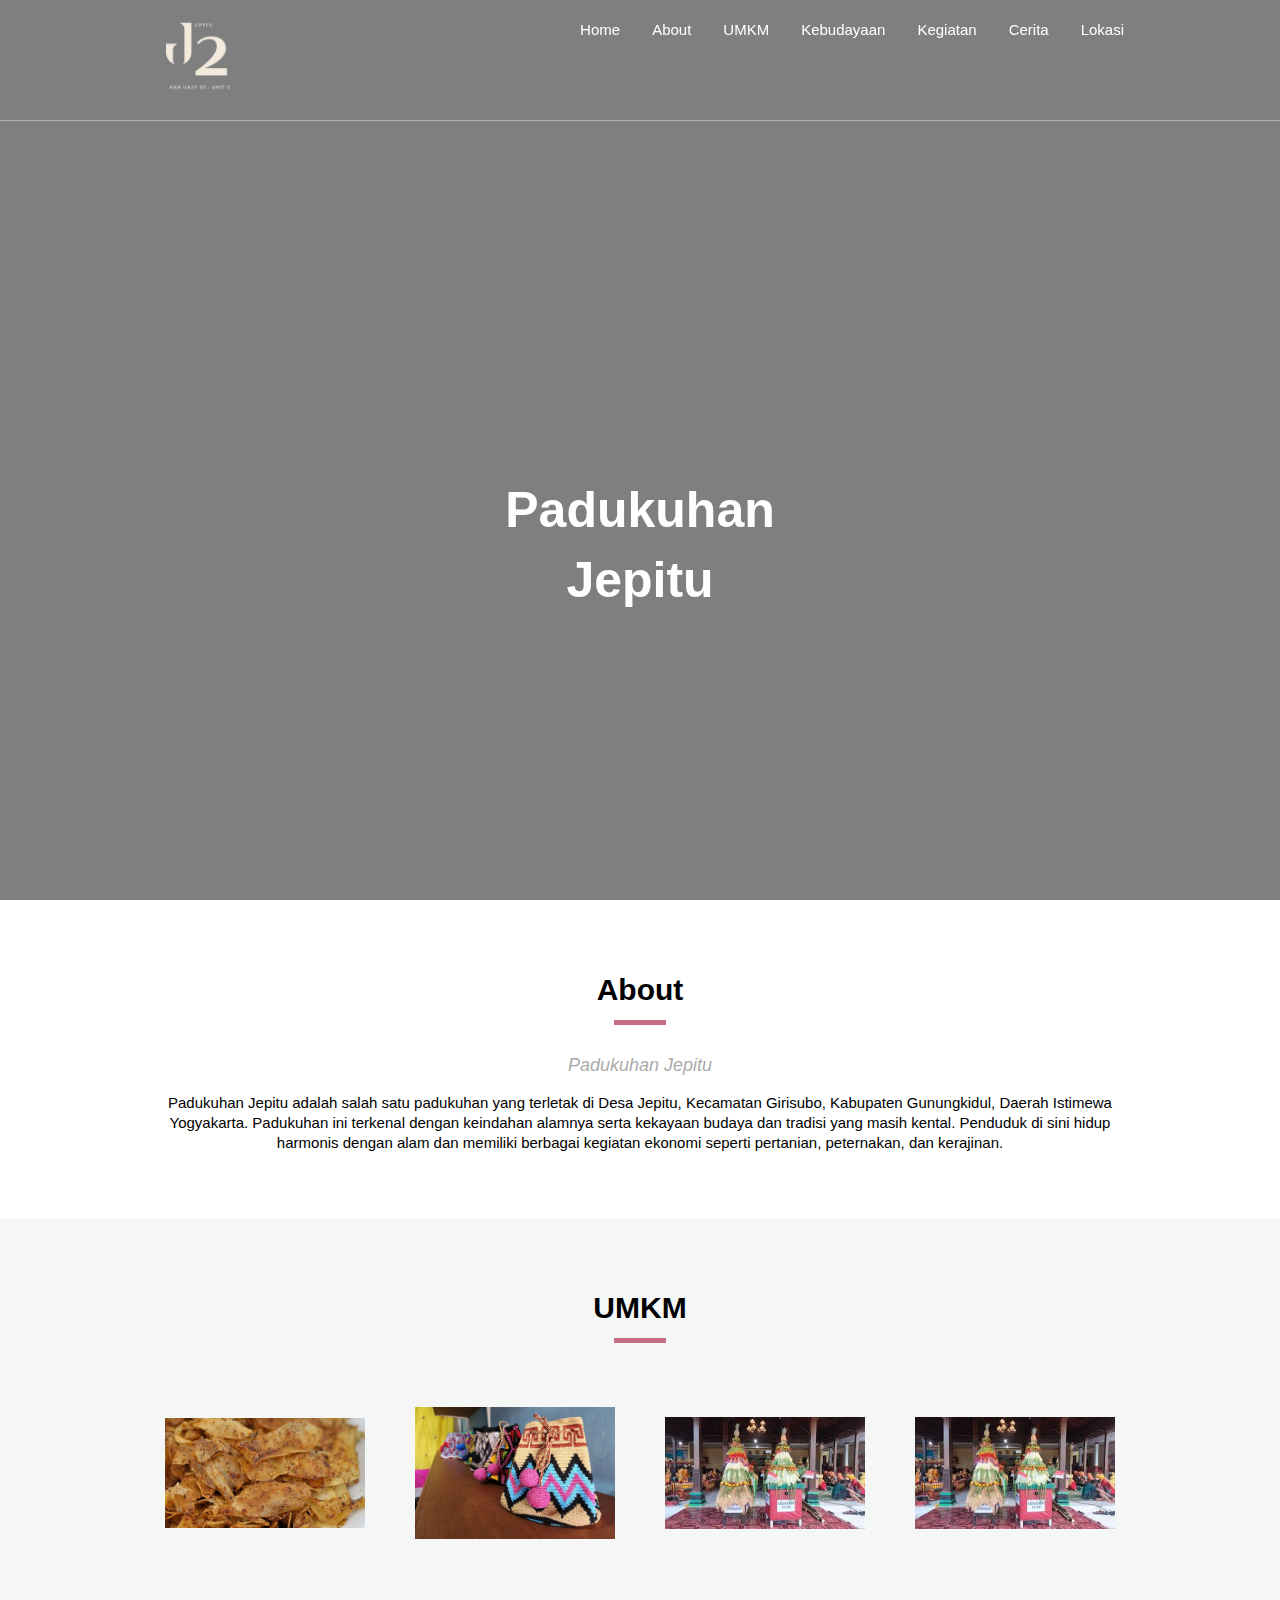
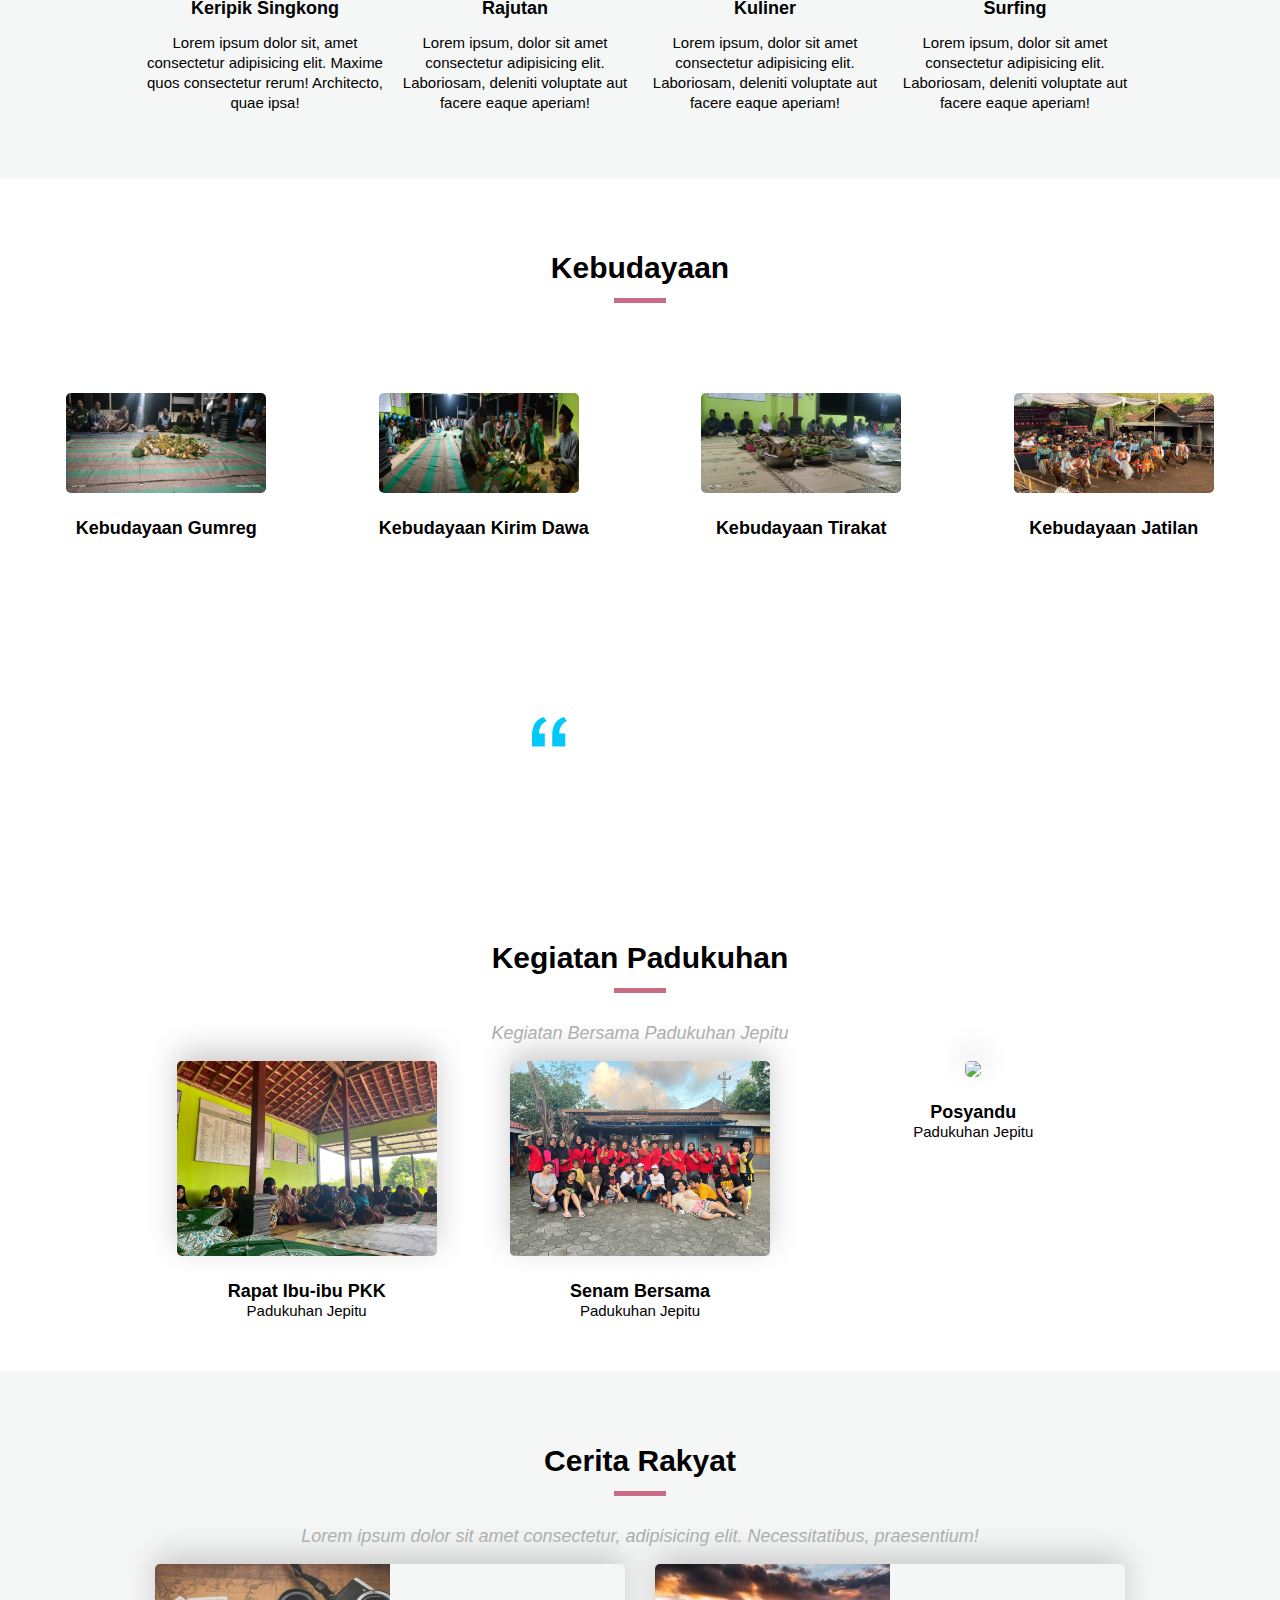
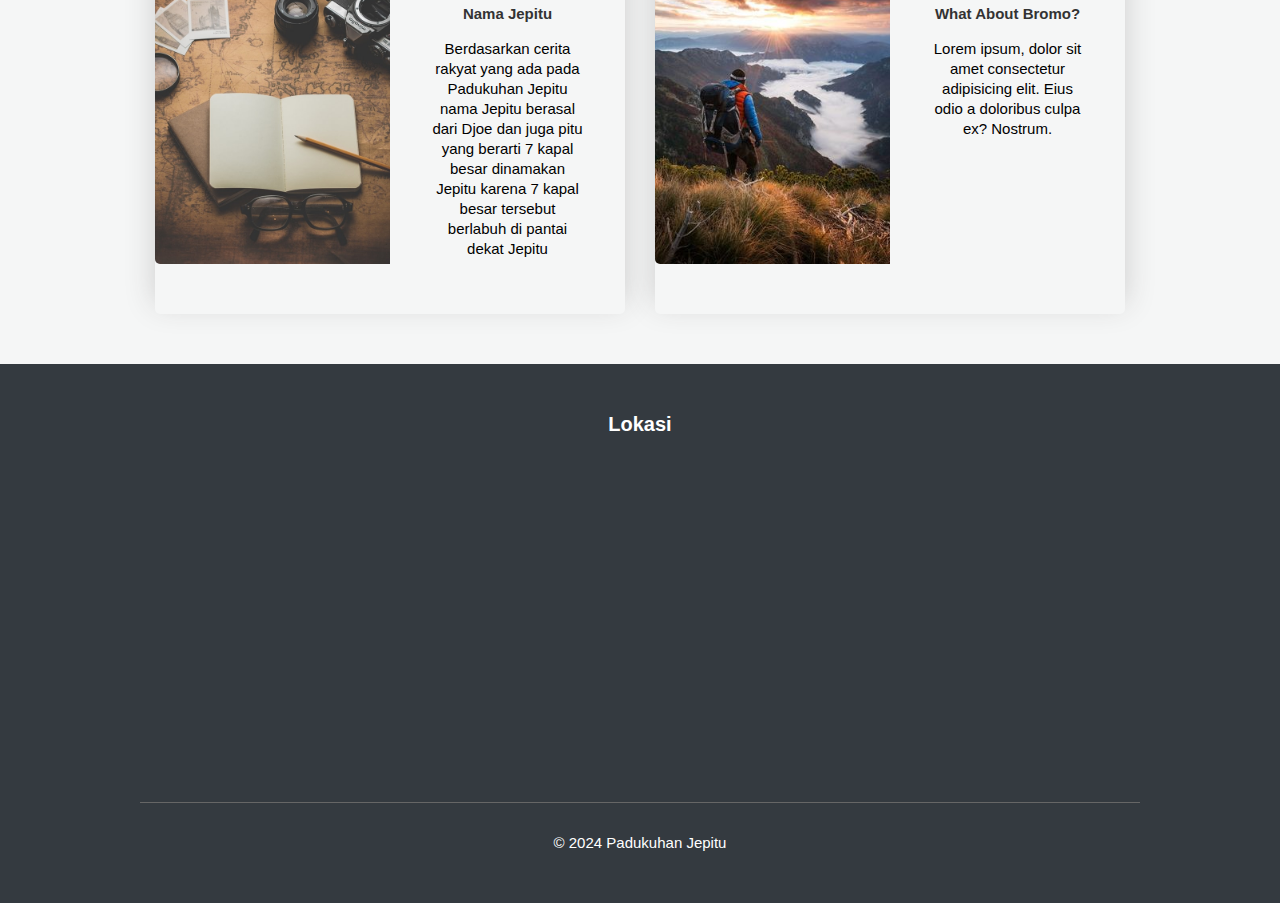
==== index.html @ baedbb22 "update commit" ====
<!DOCTYPE html>
<html lang="en">
    <head>
        <meta charset="UTF-8">
        <meta name="viewport" content="width=device-width, initial-scale=1.0">
        <title>Padukuhan Jepitu</title>
        <link rel="stylesheet" href="style.css">
    </head>
    <body>
        <nav>
            <div class="layar-dalam">
                <div class="logo">
                    <a href=""><img src="asset/Logo_Jepitu_white.png" class="putih"></a>
                    <a href=""><img src="asset/Logo_Jepitu-black.png" class="hitam"></a>
                </div>
                <div class="menu">
                    <a href="#" class="tombol-menu">
                        <span class="garis"></span>
                        <span class="garis"></span>
                        <span class="garis"></span>
                    </a>
                    <ul>
                        <li><a href="#home">Home</a></li>
                        <li><a href="#about">About</a></li>
                        <li><a href="#umkm">UMKM</a></li>
                        <li><a href="#gallery">Kebudayaan</a></li>
                        <li><a href="#team">Kegiatan</a></li>
                        <li><a href="#blog">Cerita</a></li>
                        <li><a href="#contact">Lokasi</a></li>
                    </ul>
                </div>
            </div>
        </nav>
        <div class="layar-penuh">
            <header id="home">
                <div class="overlay"></div>
                <video autoplay muted loop>
                    <source src="/asset/video-indonesia.mp4" type="video/mp4">
                </video>
                <div class="intro">
                    <h3>Padukuhan</h3>
                    <h3>Jepitu</h3>
                </div>
            </header>
            <main>
                <section id="about">
                    <div class="layar-dalam">
                        <h3>About</h3>
                        <p class="ringkasan">Padukuhan Jepitu
                        </p>
                        <div class="konten-isi">
                            <p>
                                Padukuhan Jepitu adalah salah satu padukuhan yang terletak di Desa Jepitu, Kecamatan Girisubo, Kabupaten Gunungkidul,
                                Daerah Istimewa Yogyakarta. Padukuhan ini terkenal dengan keindahan alamnya serta kekayaan budaya dan tradisi yang masih
                                kental. Penduduk di sini hidup harmonis dengan alam dan memiliki berbagai kegiatan ekonomi seperti pertanian,
                                peternakan, dan kerajinan.
                            </p>
                        </div>
                    </div>
                </section>
                <section class="abuabu" id="umkm">
                    <h3>UMKM</h3>
                    <div class="layar-dalam support">
                        <div>
                            <img src="asset/keripik.jpg" width="200px" height="200px">
                            <h6>Keripik Singkong</h6>
                            <p>Lorem ipsum dolor sit, amet consectetur adipisicing elit. Maxime quos consectetur rerum! Architecto, quae ipsa!</p>
                        </div>
                        <div>
                            <img src="asset/rajutan.jpg" width="200px" height="200px">
                            <h6>Rajutan</h6>
                            <p>Lorem ipsum, dolor sit amet consectetur adipisicing elit. Laboriosam, deleniti voluptate aut facere eaque aperiam!</p>
                        </div>
                        <div>
                            <img src="asset/images.jpeg" width="200px" height="200px">
                            <h6>Kuliner</h6>
                            <p>Lorem ipsum, dolor sit amet consectetur adipisicing elit. Laboriosam, deleniti voluptate aut facere eaque aperiam!
                            </p>
                        </div>
                        <div>
                            <img src="asset/images.jpeg" width="200px" height="200px">
                            <h6>Surfing</h6>
                            <p>Lorem ipsum, dolor sit amet consectetur adipisicing elit. Laboriosam, deleniti voluptate aut facere eaque aperiam!
                            </p>
                        </div>  
                    </div>
                </section>
                <section>
                    <h3>Kebudayaan</h3>
                    <div class="gallery" id="gallery">
                        <div><img src="asset/Gumreg.jpg" width="200" height="100">
                            <p>Kebudayaan Gumreg</p>
                        </div>
                        <div><img src="asset/Kirim Dawa.jpg" width="200" height="100">
                            <p>Kebudayaan Kirim Dawa</p>
                        </div>
                        <div><img src="asset/Tirakat.jpg" width="200" height="100">
                            <p>Kebudayaan Tirakat</p>
                        </div>
                        <div><img src="asset/Jatilan.jpg" width="200" height="100">
                            <p>Kebudayaan Jatilan</p>
                        </div>
                    </div>
                </section>
                <section class="quote">
                    <div class="layar-dalam">
                        <p>Asri, nyaman, tentram.</p>
                    </div>
                </section>
                <section id="team">
                    <div class="layar-dalam">   
                        <h3>Kegiatan Padukuhan</h3>
                        <p class="ringkasan">Kegiatan Bersama Padukuhan Jepitu</p>
                        <div class="tim">
                            <div>
                                <img src="asset/Rapat PKK.jpg">
                                <h6>Rapat Ibu-ibu PKK</h6>
                                <span>Padukuhan Jepitu</span>
                            </div>
                            <div>
                                <img src="asset/Senam.jpg">
                                <h6>Senam Bersama</h6>
                                <span>Padukuhan Jepitu</span>
                            </div>
                            <div>
                                <img src="asset/Posyandu.jpg">
                                <h6>Posyandu</h6>
                                <span>Padukuhan Jepitu</span>
                            </div>
                        </div>
                    </div>
                </section>
                <section class="abuabu" id="blog">
                    <div class="layar-dalam">
                        <h3>Cerita Rakyat</h3>
                        <p class="ringkasan">Lorem ipsum dolor sit amet consectetur, adipisicing elit. Necessitatibus, praesentium!</p>
                        <div class="blog">
                            <div class="area">
                                <div class="gambar" style="background-image: url('asset/blog1.jpg');">
                                </div>
                                <div class="text">
                                    <article>
                                        <h4><a href="#">Nama Jepitu</a></h4>
                                        <p>Berdasarkan cerita rakyat yang ada pada Padukuhan Jepitu nama Jepitu berasal dari Djoe dan juga pitu yang berarti 7 kapal besar dinamakan Jepitu karena 7 kapal besar tersebut berlabuh di pantai dekat Jepitu</p>
                                    </article>
                                </div>
                            </div>
                            <div class="area">
                                <div class="gambar" style="background-image: url('asset/blog2.jpg');">
                                </div>
                                <div class="text">
                                    <article>
                                        <h4><a href="#">What About Bromo?</a></h4>
                                        <p>Lorem ipsum, dolor sit amet consectetur adipisicing elit. Eius odio a doloribus culpa ex? Nostrum.</p>
                                    </article>
                                </div>
                            </div>
                        </div>
                    </div>
                </section>
            </main>
            <footer id="contact">
                <div class="layar-dalam">
                    <div>
                        <h5>Lokasi</h5>
                        <iframe
                            src="https://www.google.com/maps/embed?pb=!1m17!1m12!1m3!1d3949.5266423824023!2d110.70731517500874!3d-8.149573991880711!2m3!1f0!2f0!3f0!3m2!1i1024!2i768!4f13.1!3m2!1m1!2zOMKwMDgnNTguNSJTIDExMMKwNDInMzUuNiJF!5e0!3m2!1sen!2sid!4v1719784130476!5m2!1sen!2sid"
                            width="" height="" style="border:0;" allowfullscreen="" loading="lazy"
                            referrerpolicy="no-referrer-when-downgrade"></iframe>
                    </div>
                </div>
                <div class="layar-dalam">
                    <div class="copyright">
                        &copy; 2024 Padukuhan Jepitu
                    </div>
                </div>
            </footer>
        </div>
        <script src="https://code.jquery.com/jquery-3.7.1.min.js"
            integrity="sha256-/JqT3SQfawRcv/BIHPThkBvs0OEvtFFmqPF/lYI/Cxo=" crossorigin="anonymous">
        </script>
        <script src="javascript.js"></script>
    </body>
</html>
---- style.css ----
* {
    font-family: Arial, Helvetica, sans-serif;
    line-height: 20px;
    font-size: 15px;
}

html {
    margin: 0;
    padding: 0;
    scroll-behavior: smooth;
}

body {
    margin: 0px;
    padding: 0px;
}

.layar-dalam {
    width: 1000px;
    margin: auto;
    text-align: center;
}

.layar-penuh {
    width: 100%;
}

nav {
    z-index: 100;
    color: #fff;
    text-align: center;
    position: fixed;
    border-bottom: 1px solid #b1b1b1;
    line-height: 60px;
    width: 100%;
    transition: background-color 0.5s ease;
}

nav.putih {
    background-color: #fff;
}

nav .logo {
    float: left;
    position: relative;
    line-height: 50px;
    text-align: center;
}

nav .logo img {
    vertical-align: middle;
    width: 120px;
}

nav .menu {
    float: right;
    height: 60px;
    max-width: 600px;
}

nav .menu ul {
    list-style-type: none;
    margin: 0;
    padding: 0;
    display: flex;
}

nav .menu ul li {
    list-style-type: none;
    float: left;
    line-height: 60px;
}

nav ul li a {
    color: #fff;
    text-align: center;
    padding: 0px 16px 0px 16px;
    text-decoration: none;
}

nav ul li a:hover {
    text-decoration: underline;
}

/* Header */

header {
    position: relative;
    height: 100vh;
    width: 100%;
    overflow: hidden;
    z-index: 2;
}

header video {
    position: absolute;
    top: 0;
    left: 0;
    object-fit: cover;
    z-index: -2;
}

header .intro {
    z-index: 100;
    color: #fff;
    text-align: center;
    position: relative;
    top: 50%;
}

header .intro h3 {
    font-size: 50px;
    margin: 50;
    padding: 0;
}

.tombol {
    background-color: #c86b85;
    height: 40px;
    line-height: 42px;
    color: #fff;
    text-decoration: none;
    display: inline-block;
    padding: 0px 20px 0px 20px;
    font-size: 15px;
    border-radius: 4px;
}

header .overlay {
    position: absolute;
    top: 0;
    left: 0;
    height: 100%;
    width: 100%;
    background-color: #000;
    opacity: 50%;
    z-index: -1;
}

.tombol-menu {
    position: absolute;
    top: 1.7rem;
    right: 1.7rem;
    flex-direction: column;
    justify-content: space-between;
    width: 30px;
    height: 20px;
}

.tombol-menu .garis {
    height: 3px;
    background-color: #fff;
}

section {
    padding: 50px 0px 50px 0px;
}

section h3 {
    font-size: 30px;
    text-align: center;
}

section h3::after {
    content: "";
    border-bottom: 5px solid #c86b85;
    width: 52px;
    display: block;
    margin: 20px auto;
}

#aboutus, 
#umkm,
#team,
#blog {
    text-align: center; 
}

section p.ringkasan {
    font-style: italic;
    font-size: 18px;
    color: #ababab;
}

section .konten-isi p {
    font-style: normal;
}

nav.putih {
    background-color: #fff;
}

nav.putih .tombol-menu .garis {
    background-color: #333;
}

nav.putih ul li a {
    color: #333;
}

nav .logo img.hitam {
    display: none;
}

section.abuabu {
    background-color: #f5f6f6;
}

.support,
.tim,
.blog {
    display: flex;
    flex-direction: row;
    justify-content: space-around;
}

.support h6,
.tim h6 {
    margin: 0px;
    margin-top: 20px;
    padding: 0px;
    font-size: 18px;
    font-weight: bold;
}

.support img {
    object-fit: contain;
    width: 200px;
    
}   

.support div,
.tim div {
    text-align: center;
    width: 26%;
}

section div#gallery {
    display: flex;
    flex-wrap: wrap;
    justify-content: space-around;
    overflow: hidden;
    padding: 50px 10px 50px 10px;
}

section div#gallery div {
    padding: 10px;
}

section div#gallery div img {
    height: 100px;
    border-radius: 5px;
}

section div#gallery div img:hover {
    transition: all 0.2s ease-in-out;
    transform: scale(2.1);
}

section.quote {
    background: url('asset/background-bromo.jpg') no-repeat;
    background-attachment: fixed;
    background-position: center;
    background-size: cover;
    text-align: center;
    color: #fff;
    font-size: 20px;
    font-style: italic;
    padding: 100px;
}

section.quote .layar-dalam p {
    display: inline;
    background: url(asset/quote-icon.png) no-repeat;
    padding: 40px;
}

.tim img {
    width: 100%;
    box-shadow: 0px -10px 30px #ccc;
    border-radius: 5px;
}

.blog .area {
    width: 47%;
    box-shadow: 0px -10px 30px #ccc;
    border-radius: 5px;
    display: flex;
    flex-direction: row;
    justify-content: space-between;
}

.blog div.area div {
    width: 50%;
}

.blog .area .gambar {
    border-radius: 5px 0px 0px 5px;
    background-repeat: no-repeat;
    background-size: cover;
    background-position: center;
    height: 300px;
}

.blog .area .text article {
    padding: 40px;
}

.blog .area .text article h4 {
    margin: 0px;
}

.blog .area .text article a {
    color: #333;
    text-decoration: none;
    transition: color 0.5 ease;
}

.blog .area .text article a:hover {
    color: #ccc
}

.gallery p {
    margin: 0px;
    margin-top: 20px;
    padding: 0px;
    font-size: 18px;
    font-weight: bold;
    text-align: center;
}

footer {
    padding: 50px 0px 50px 0px;
    background-color: #343a40;
    color: #fff;
}

footer .layar-dalam {
    display: flex;
    flex-direction: row;
    justify-content: space-between;
}

footer .layar-dalam div {
    width: 100%;
}

footer .layar-dalam h5 {
    margin-top: 0px;
    font-size: 20px;
    font-weight: bold;
    text-align: center;
}

footer .layar-dalam .copyright {
    width: 100%;
    margin-top: 30px;
    padding-top: 30px;
    border-top: 1px solid #666;
    text-align: center;
}

footer iframe {
    width: 500px;
    height: 300px;
}

@media screen and (max-width: 991.98px) {
    .intro {
       margin: 50;
       padding: 0;
    }
    .layar-dalam {
        width: 90%;
    }
    nav .menu ul {
        display: none;
        margin-top: 121px;
        position: absolute;
        top: 0;
        left: 0;
        width: 100%;
    }
    nav .menu ul li {
        width: 100%;
        border-bottom: 1px solid #ccc;
        background-color: #fff;
        line-height: 40px;
    }
    nav .menu ul li a {
        color: #333;
    }
    .tombol-menu {
        display: flex;
    }
    .gallery {
        flex-direction: column; /* Stack images vertically */
        align-items: center;
    }

    .gallery img {
        max-width: 90%; /* Ensure images are not too wide on mobile */
    }
    .blog .area {
        display: block;
    }
    .blog div.area div {
        width: 100%;
    }
    .blog .area .gambar {
        border-radius: 5px 5px 0px 0px;
        height: 200px;
    }
    .support {
        display: block;
    }
    .support div {
        width: 100%;
        padding-bottom: 30px;
    }
    .layar-dalam h5 {
        text-align: center;
    }
    .layar-dalam iframe {
        width: 300px;
        height: 100px;
    }
}
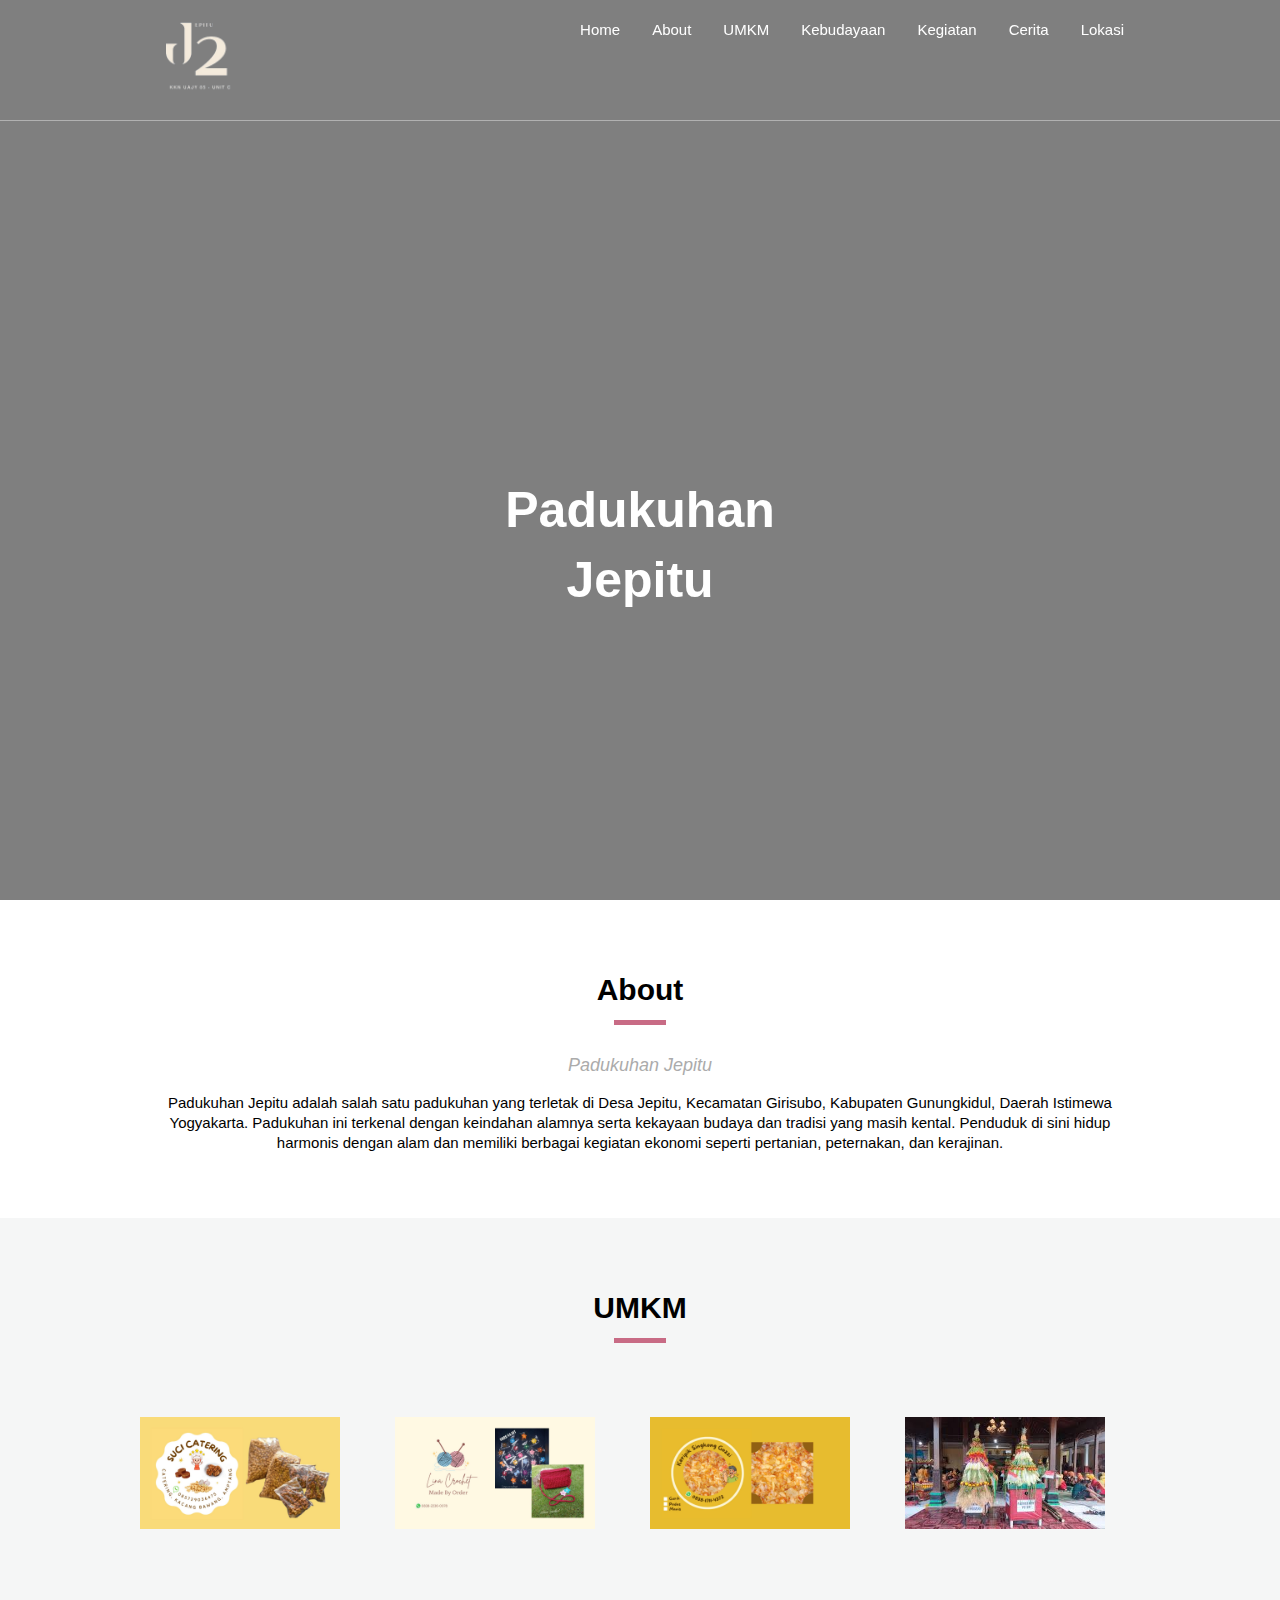
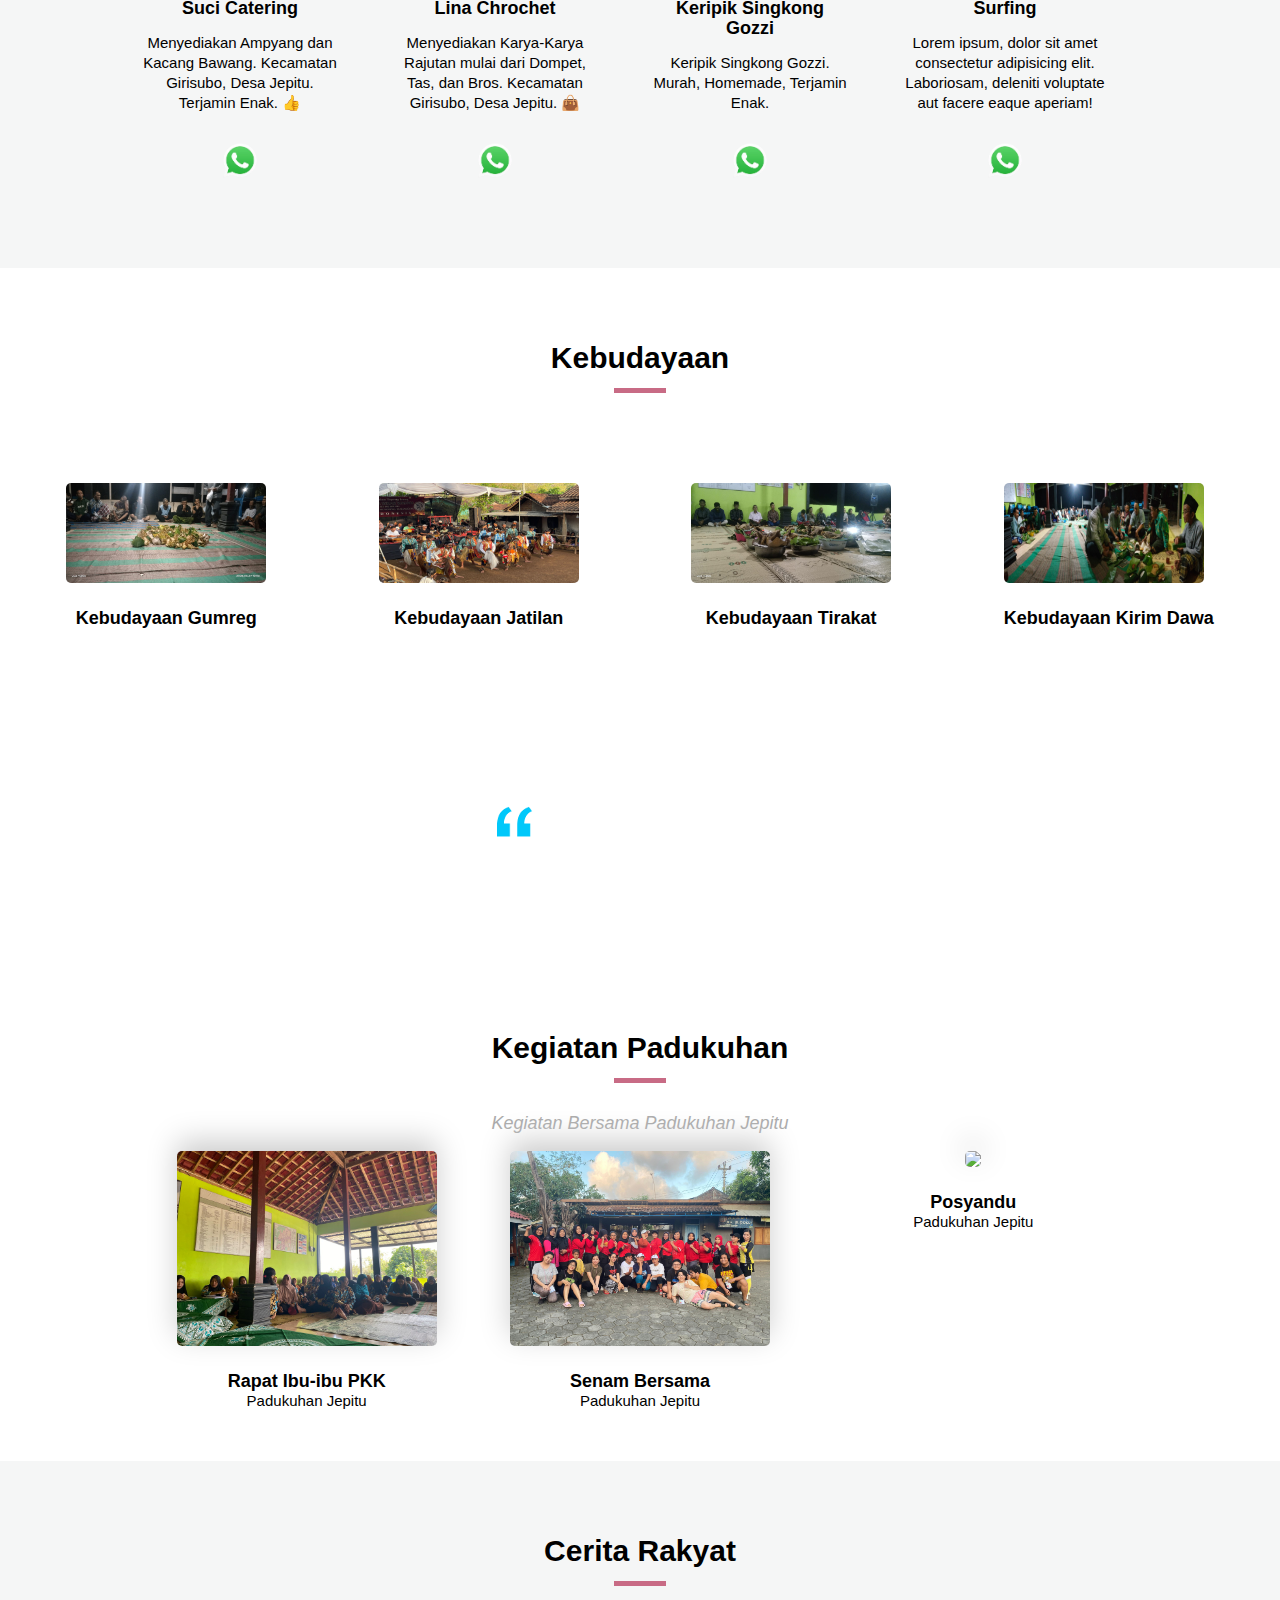
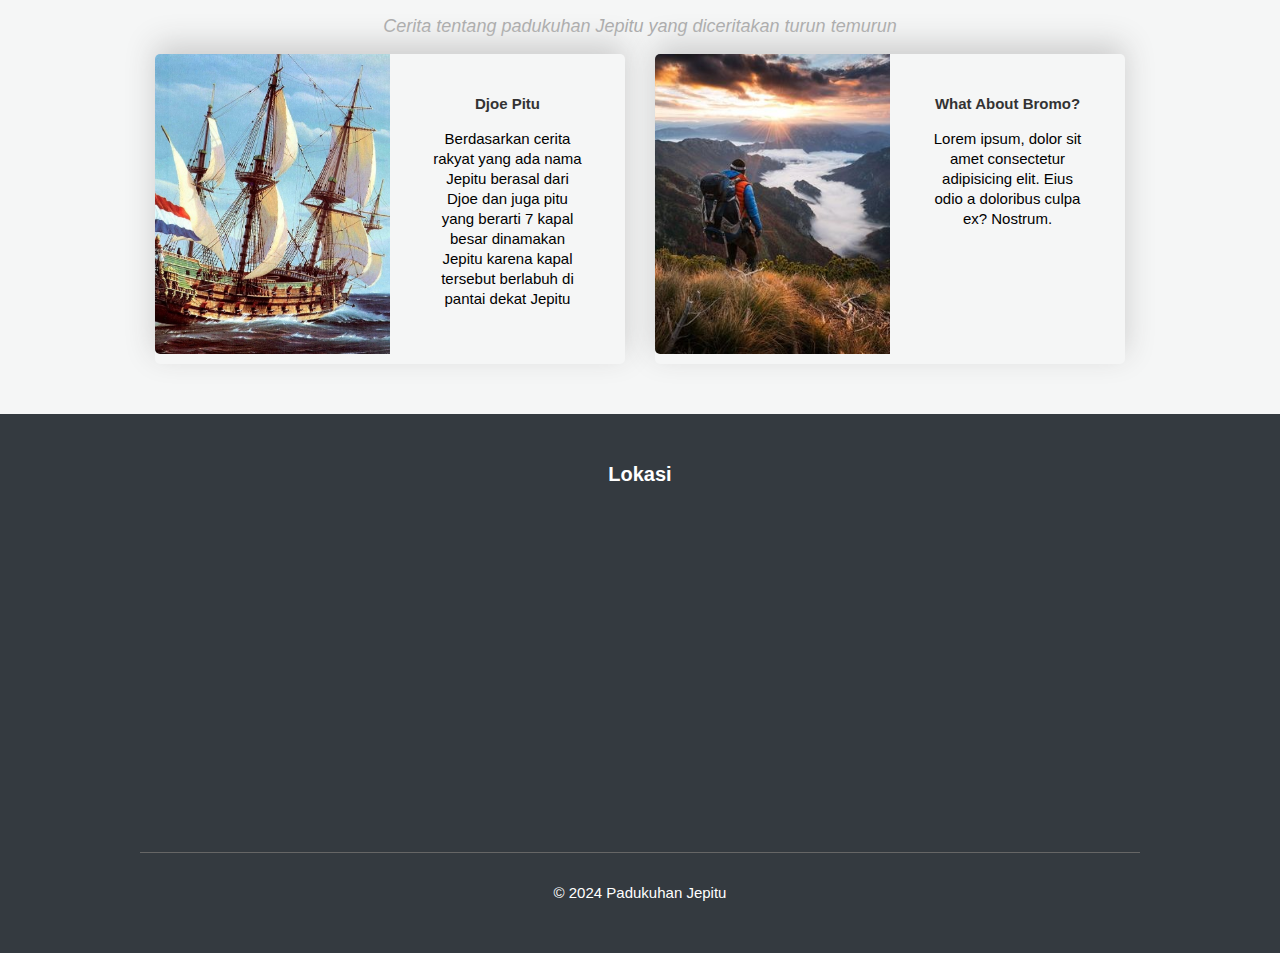
==== commit 0087b135: "update UMKM" ====
--- a/index.html
+++ b/index.html
@@ -62,49 +62,53 @@
                     <h3>UMKM</h3>
                     <div class="layar-dalam support">
                         <div>
-                            <img src="asset/keripik.jpg" width="200px" height="200px">
-                            <h6>Keripik Singkong</h6>
-                            <p>Lorem ipsum dolor sit, amet consectetur adipisicing elit. Maxime quos consectetur rerum! Architecto, quae ipsa!</p>
+                            <img src="asset/Suci Catering.jpg" width="200px" height="200px">
+                            <h6 style="width: 200px;">Suci Catering</h6>
+                            <p style="width: 200px;">Menyediakan Ampyang dan Kacang Bawang. Kecamatan Girisubo, Desa Jepitu. Terjamin Enak. &#128077</p>
+                            <a href="https://wa.me/6283867016201/" target="_blank" rel="noopener noreferrer"><img src= "asset/Whatsapp.png" width="70px" height="70px"/></a>
                         </div>
                         <div>
-                            <img src="asset/rajutan.jpg" width="200px" height="200px">
-                            <h6>Rajutan</h6>
-                            <p>Lorem ipsum, dolor sit amet consectetur adipisicing elit. Laboriosam, deleniti voluptate aut facere eaque aperiam!</p>
+                            <img src="asset/Lina Chrochet.jpg" width="200px" height="200px">
+                            <h6 style="width: 200px;">Lina Chrochet</h6>
+                            <p style="width: 200px;">Menyediakan Karya-Karya Rajutan mulai dari Dompet, Tas, dan Bros. Kecamatan Girisubo, Desa Jepitu. &#128092</p>
+                            <a href="https://wa.me/6283822360078/" target="_blank" rel="noopener noreferrer"><img src= "asset/Whatsapp.png" width="70px" height="70px"/></a>                        
                         </div>
                         <div>
-                            <img src="asset/images.jpeg" width="200px" height="200px">
-                            <h6>Kuliner</h6>
-                            <p>Lorem ipsum, dolor sit amet consectetur adipisicing elit. Laboriosam, deleniti voluptate aut facere eaque aperiam!
+                            <img src="asset/Keripik Gozzi.jpg" width="200px" height="200px">
+                            <h6 style="width: 200px;">Keripik Singkong Gozzi</h6>
+                            <p style="width: 200px;">Keripik Singkong Gozzi. Murah, Homemade, Terjamin Enak.</p>
+                                <a href="https://wa.me/6283817114372/" target="_blank" rel="noopener noreferrer"><img src= "asset/Whatsapp.png" width="70px" height="70px"/></a>
                             </p>
                         </div>
                         <div>
                             <img src="asset/images.jpeg" width="200px" height="200px">
-                            <h6>Surfing</h6>
-                            <p>Lorem ipsum, dolor sit amet consectetur adipisicing elit. Laboriosam, deleniti voluptate aut facere eaque aperiam!
+                            <h6 style="width: 200px;">Surfing</h6>
+                            <p style="width: 200px;">Lorem ipsum, dolor sit amet consectetur adipisicing elit. Laboriosam, deleniti voluptate aut facere eaque aperiam!</p>   
+                                <a href="https://wa.me/6281227939890/" target="_blank" rel="noopener noreferrer"><img src= "asset/Whatsapp.png" width="70px" height="70px"/></a>
                             </p>
                         </div>  
                     </div>
                 </section>
-                <section>
+                <section id="gallery">
                     <h3>Kebudayaan</h3>
                     <div class="gallery" id="gallery">
                         <div><img src="asset/Gumreg.jpg" width="200" height="100">
                             <p>Kebudayaan Gumreg</p>
                         </div>
-                        <div><img src="asset/Kirim Dawa.jpg" width="200" height="100">
-                            <p>Kebudayaan Kirim Dawa</p>
+                        <div><img src="asset/Jatilan.jpg" width="200" height="100">
+                            <p>Kebudayaan Jatilan</p>
                         </div>
                         <div><img src="asset/Tirakat.jpg" width="200" height="100">
                             <p>Kebudayaan Tirakat</p>
                         </div>
-                        <div><img src="asset/Jatilan.jpg" width="200" height="100">
-                            <p>Kebudayaan Jatilan</p>
+                        <div><img src="asset/Kirim Dawa.jpg" width="200" height="100">
+                            <p>Kebudayaan Kirim Dawa</p>
                         </div>
                     </div>
                 </section>
                 <section class="quote">
                     <div class="layar-dalam">
-                        <p>Asri, nyaman, tentram.</p>
+                        <p>Kebersamaan dan Kenyamanan.</p>
                     </div>
                 </section>
                 <section id="team">
@@ -133,15 +137,15 @@
                 <section class="abuabu" id="blog">
                     <div class="layar-dalam">
                         <h3>Cerita Rakyat</h3>
-                        <p class="ringkasan">Lorem ipsum dolor sit amet consectetur, adipisicing elit. Necessitatibus, praesentium!</p>
+                        <p class="ringkasan">Cerita tentang padukuhan Jepitu yang diceritakan turun temurun</p>
                         <div class="blog">
                             <div class="area">
-                                <div class="gambar" style="background-image: url('asset/blog1.jpg');">
+                                <div class="gambar" style="background-image: url('asset/7\ Djoe.jpg');">
                                 </div>
                                 <div class="text">
                                     <article>
-                                        <h4><a href="#">Nama Jepitu</a></h4>
-                                        <p>Berdasarkan cerita rakyat yang ada pada Padukuhan Jepitu nama Jepitu berasal dari Djoe dan juga pitu yang berarti 7 kapal besar dinamakan Jepitu karena 7 kapal besar tersebut berlabuh di pantai dekat Jepitu</p>
+                                        <h4><a href="#">Djoe Pitu</a></h4>
+                                        <p>Berdasarkan cerita rakyat yang ada nama Jepitu berasal dari Djoe dan juga pitu yang berarti 7 kapal besar dinamakan Jepitu karena kapal               tersebut berlabuh di pantai dekat Jepitu</p>
                                     </article>
                                 </div>
                             </div>
--- a/style.css
+++ b/style.css
@@ -206,12 +206,21 @@
     background-color: #f5f6f6;
 }
 
-.support,
 .tim,
 .blog {
-    display: flex;
     flex-direction: row;
     justify-content: space-around;
+    display: flex;
+}
+
+.support
+{
+    flex-direction: row;
+    justify-content: space-around;
+    display: grid;
+    grid-template-columns: repeat(4, 1fr);
+    gap: 20px;
+    text-align: center;
 }
 
 .support h6,
@@ -258,7 +267,7 @@
 }
 
 section.quote {
-    background: url('asset/background-bromo.jpg') no-repeat;
+    background: url('asset/pasar.jpg') no-repeat;
     background-attachment: fixed;
     background-position: center;
     background-size: cover;
@@ -396,6 +405,7 @@
     .gallery {
         flex-direction: column; /* Stack images vertically */
         align-items: center;
+        text-align: center;
     }
 
     .gallery img {
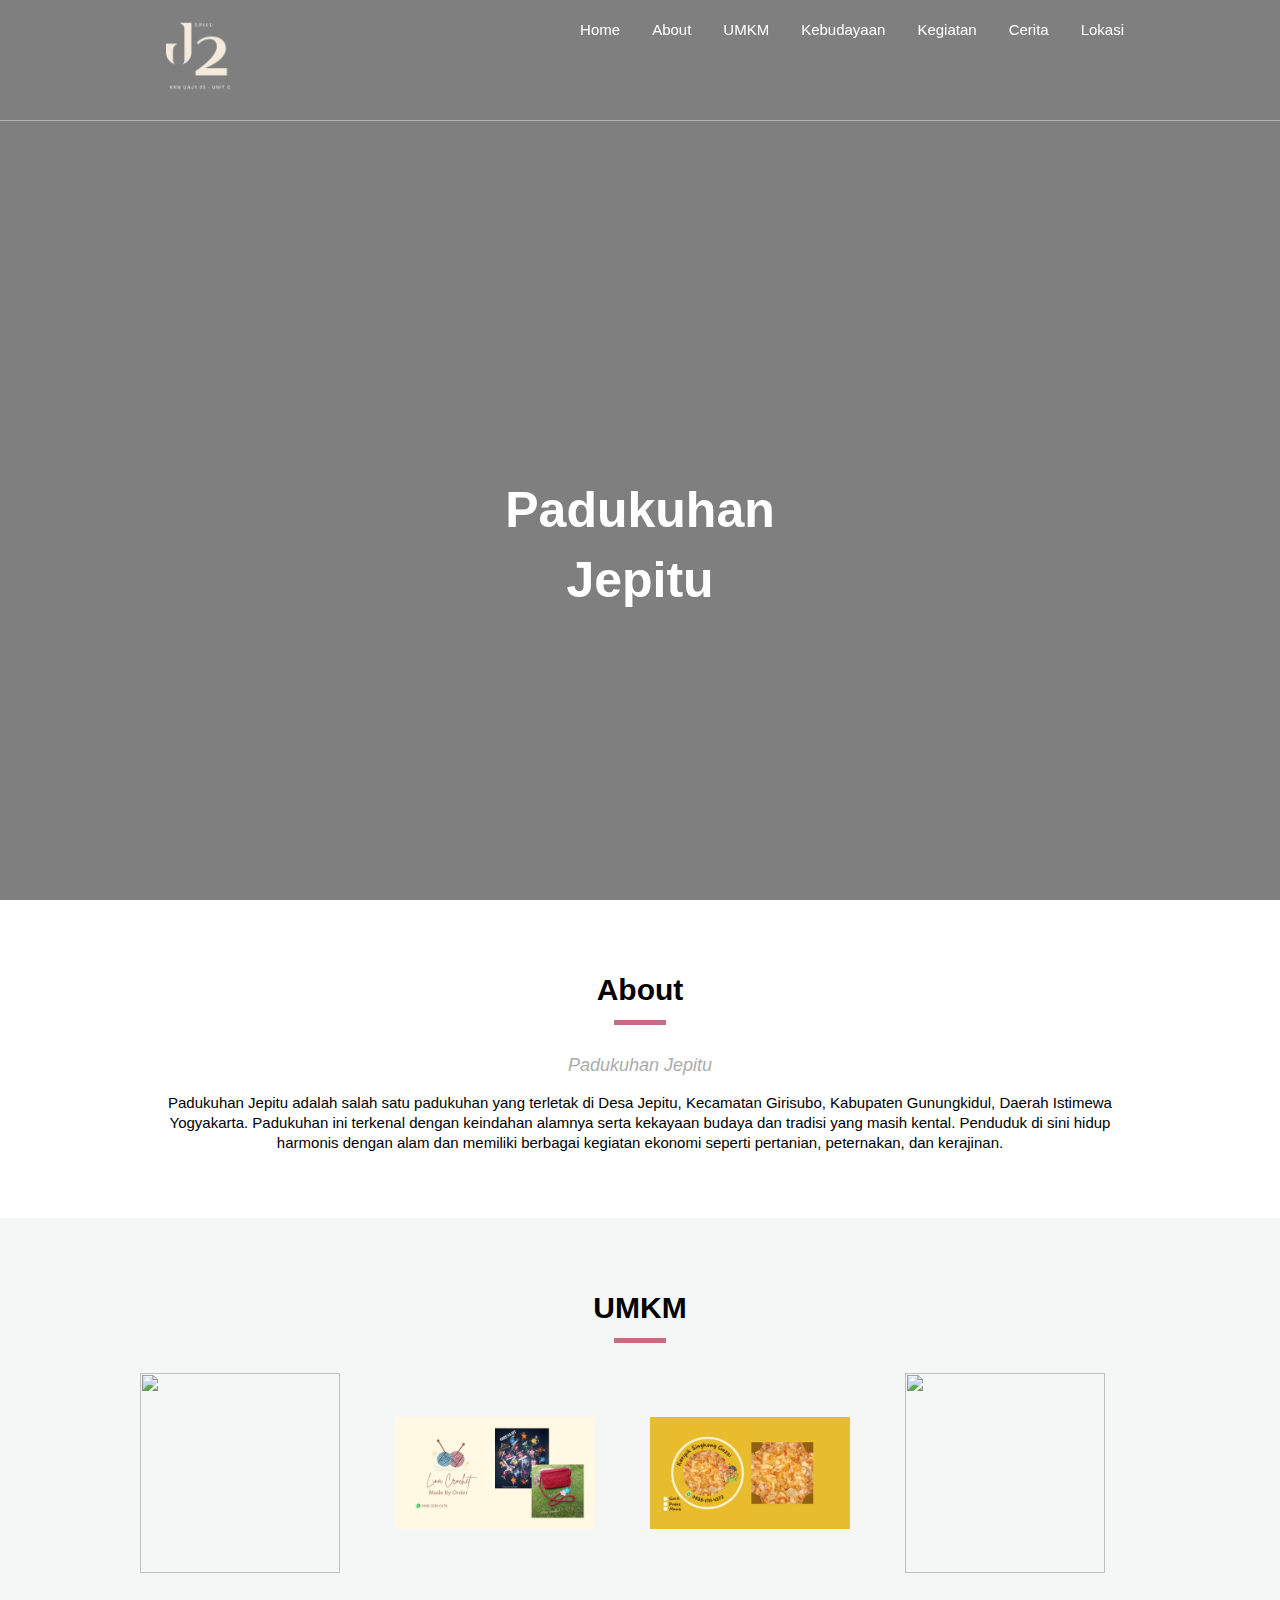
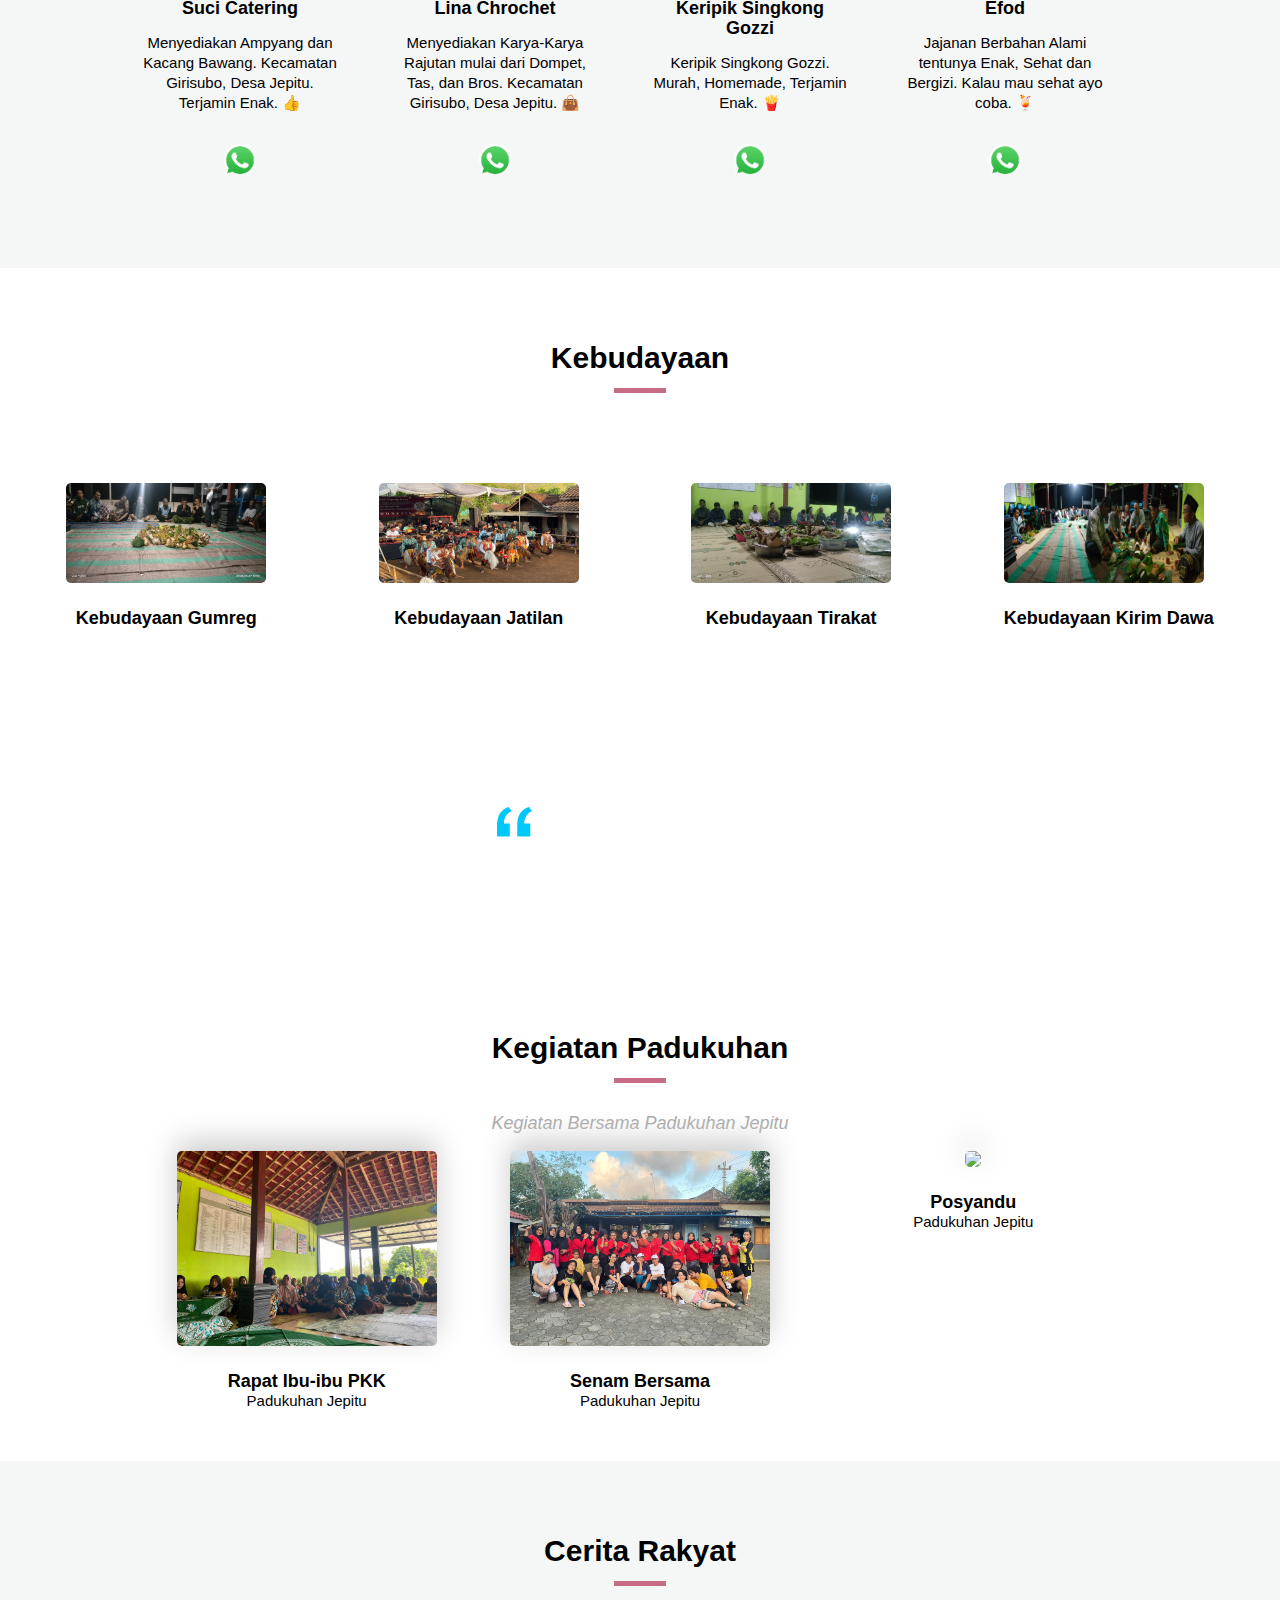
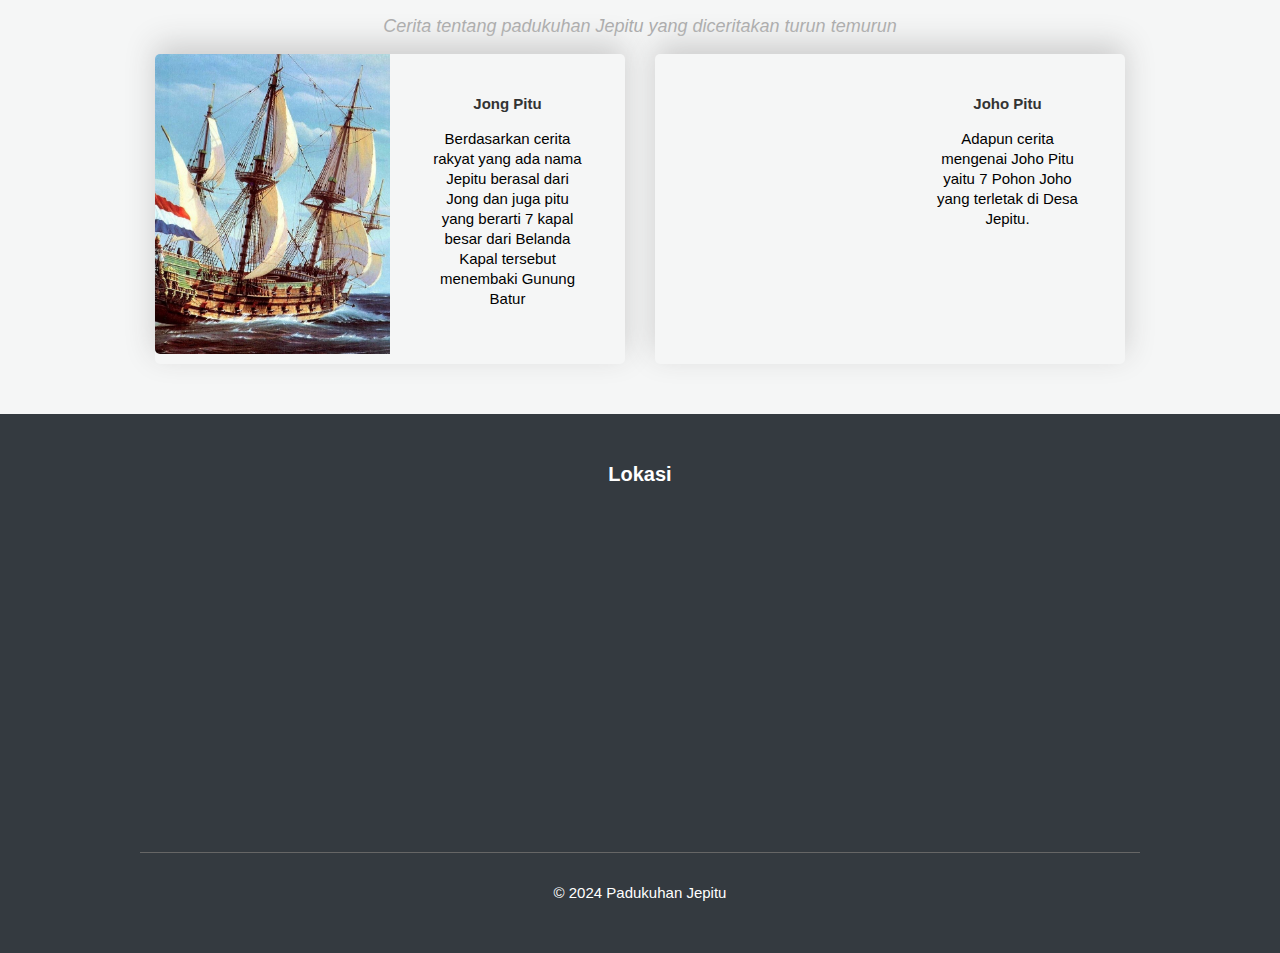
==== commit 191135a9: "Update UMKM" ====
--- a/index.html
+++ b/index.html
@@ -35,7 +35,7 @@
             <header id="home">
                 <div class="overlay"></div>
                 <video autoplay muted loop>
-                    <source src="/asset/video-indonesia.mp4" type="video/mp4">
+                    <source src ="/asset/Jepitu.mp4" type="video/mp4" style="width: 500px;">
                 </video>
                 <div class="intro">
                     <h3>Padukuhan</h3>
@@ -62,7 +62,7 @@
                     <h3>UMKM</h3>
                     <div class="layar-dalam support">
                         <div>
-                            <img src="asset/Suci Catering.jpg" width="200px" height="200px">
+                            <img src="asset/Suci Catering.png" width="200px" height="200px">
                             <h6 style="width: 200px;">Suci Catering</h6>
                             <p style="width: 200px;">Menyediakan Ampyang dan Kacang Bawang. Kecamatan Girisubo, Desa Jepitu. Terjamin Enak. &#128077</p>
                             <a href="https://wa.me/6283867016201/" target="_blank" rel="noopener noreferrer"><img src= "asset/Whatsapp.png" width="70px" height="70px"/></a>
@@ -76,14 +76,14 @@
                         <div>
                             <img src="asset/Keripik Gozzi.jpg" width="200px" height="200px">
                             <h6 style="width: 200px;">Keripik Singkong Gozzi</h6>
-                            <p style="width: 200px;">Keripik Singkong Gozzi. Murah, Homemade, Terjamin Enak.</p>
+                            <p style="width: 200px;">Keripik Singkong Gozzi. Murah, Homemade, Terjamin Enak. &#127839</p>
                                 <a href="https://wa.me/6283817114372/" target="_blank" rel="noopener noreferrer"><img src= "asset/Whatsapp.png" width="70px" height="70px"/></a>
                             </p>
                         </div>
                         <div>
-                            <img src="asset/images.jpeg" width="200px" height="200px">
-                            <h6 style="width: 200px;">Surfing</h6>
-                            <p style="width: 200px;">Lorem ipsum, dolor sit amet consectetur adipisicing elit. Laboriosam, deleniti voluptate aut facere eaque aperiam!</p>   
+                            <img src="asset/Efod.png" width="200px" height="200px">
+                            <h6 style="width: 200px;">Efod</h6>
+                            <p style="width: 200px;">Jajanan Berbahan Alami tentunya Enak, Sehat dan Bergizi. Kalau mau sehat ayo coba. &#127865</p>   
                                 <a href="https://wa.me/6281227939890/" target="_blank" rel="noopener noreferrer"><img src= "asset/Whatsapp.png" width="70px" height="70px"/></a>
                             </p>
                         </div>  
@@ -144,18 +144,18 @@
                                 </div>
                                 <div class="text">
                                     <article>
-                                        <h4><a href="#">Djoe Pitu</a></h4>
-                                        <p>Berdasarkan cerita rakyat yang ada nama Jepitu berasal dari Djoe dan juga pitu yang berarti 7 kapal besar dinamakan Jepitu karena kapal               tersebut berlabuh di pantai dekat Jepitu</p>
+                                        <h4><a href="#">Jong Pitu</a></h4>
+                                        <p>Berdasarkan cerita rakyat yang ada nama Jepitu berasal dari Jong dan juga pitu yang berarti 7 kapal besar dari Belanda Kapal tersebut menembaki Gunung Batur</p>
                                     </article>
                                 </div>
                             </div>
                             <div class="area">
-                                <div class="gambar" style="background-image: url('asset/blog2.jpg');">
+                                <div class="gambar" style="background-image: url('asset/7\ Joho.jpg');">
                                 </div>
                                 <div class="text">
                                     <article>
-                                        <h4><a href="#">What About Bromo?</a></h4>
-                                        <p>Lorem ipsum, dolor sit amet consectetur adipisicing elit. Eius odio a doloribus culpa ex? Nostrum.</p>
+                                        <h4><a href="#">Joho Pitu</a></h4>
+                                        <p>Adapun cerita mengenai Joho Pitu yaitu 7 Pohon Joho yang terletak di Desa Jepitu.</p>
                                     </article>
                                 </div>
                             </div>
--- a/style.css
+++ b/style.css
@@ -98,6 +98,7 @@
     left: 0;
     object-fit: cover;
     z-index: -2;
+    width: 1350px;
 }
 
 header .intro {
@@ -435,4 +436,16 @@
         width: 300px;
         height: 100px;
     }
-}
+    
+    #umkm .support {
+        grid-template-columns: repeat(2, 1fr);
+    }
+
+    .support div {
+        display: flex;
+        flex-direction: column;
+        justify-content: center;
+        align-items: center;
+        text-align: center;
+    }
+}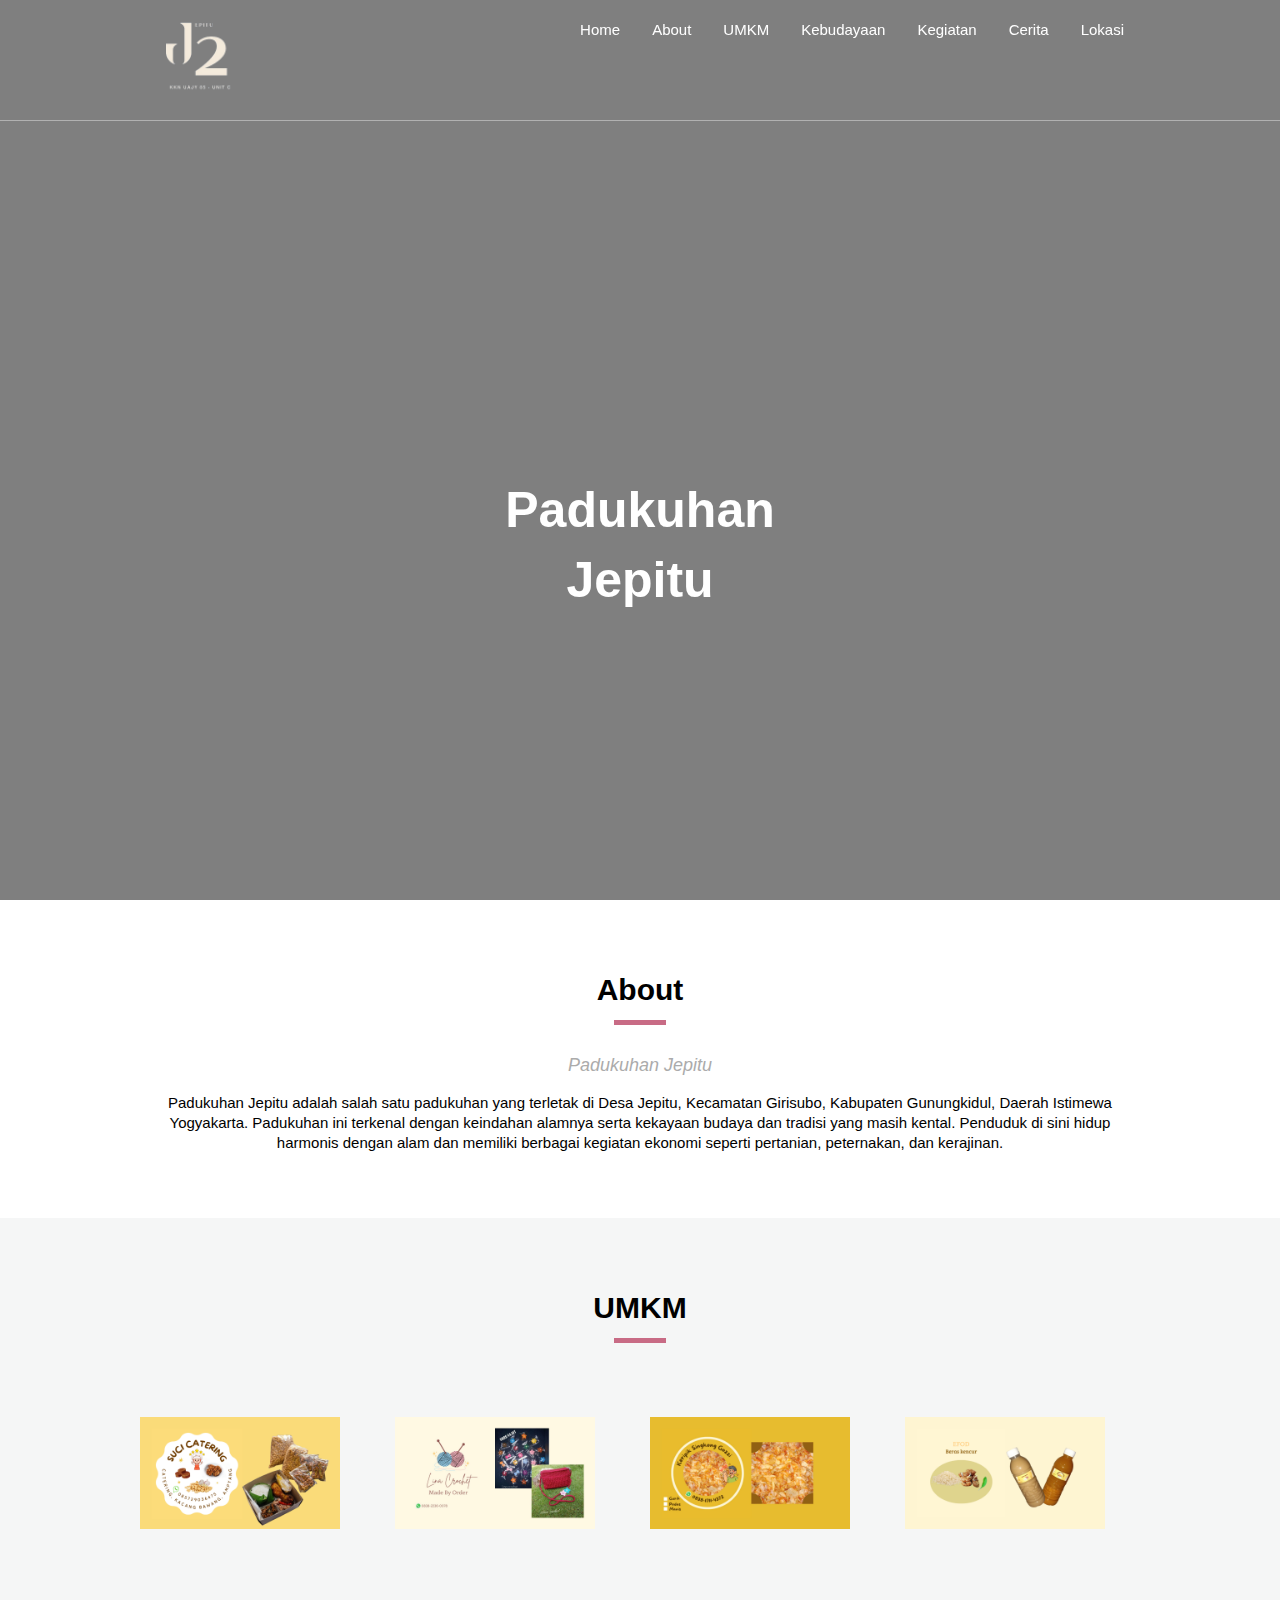
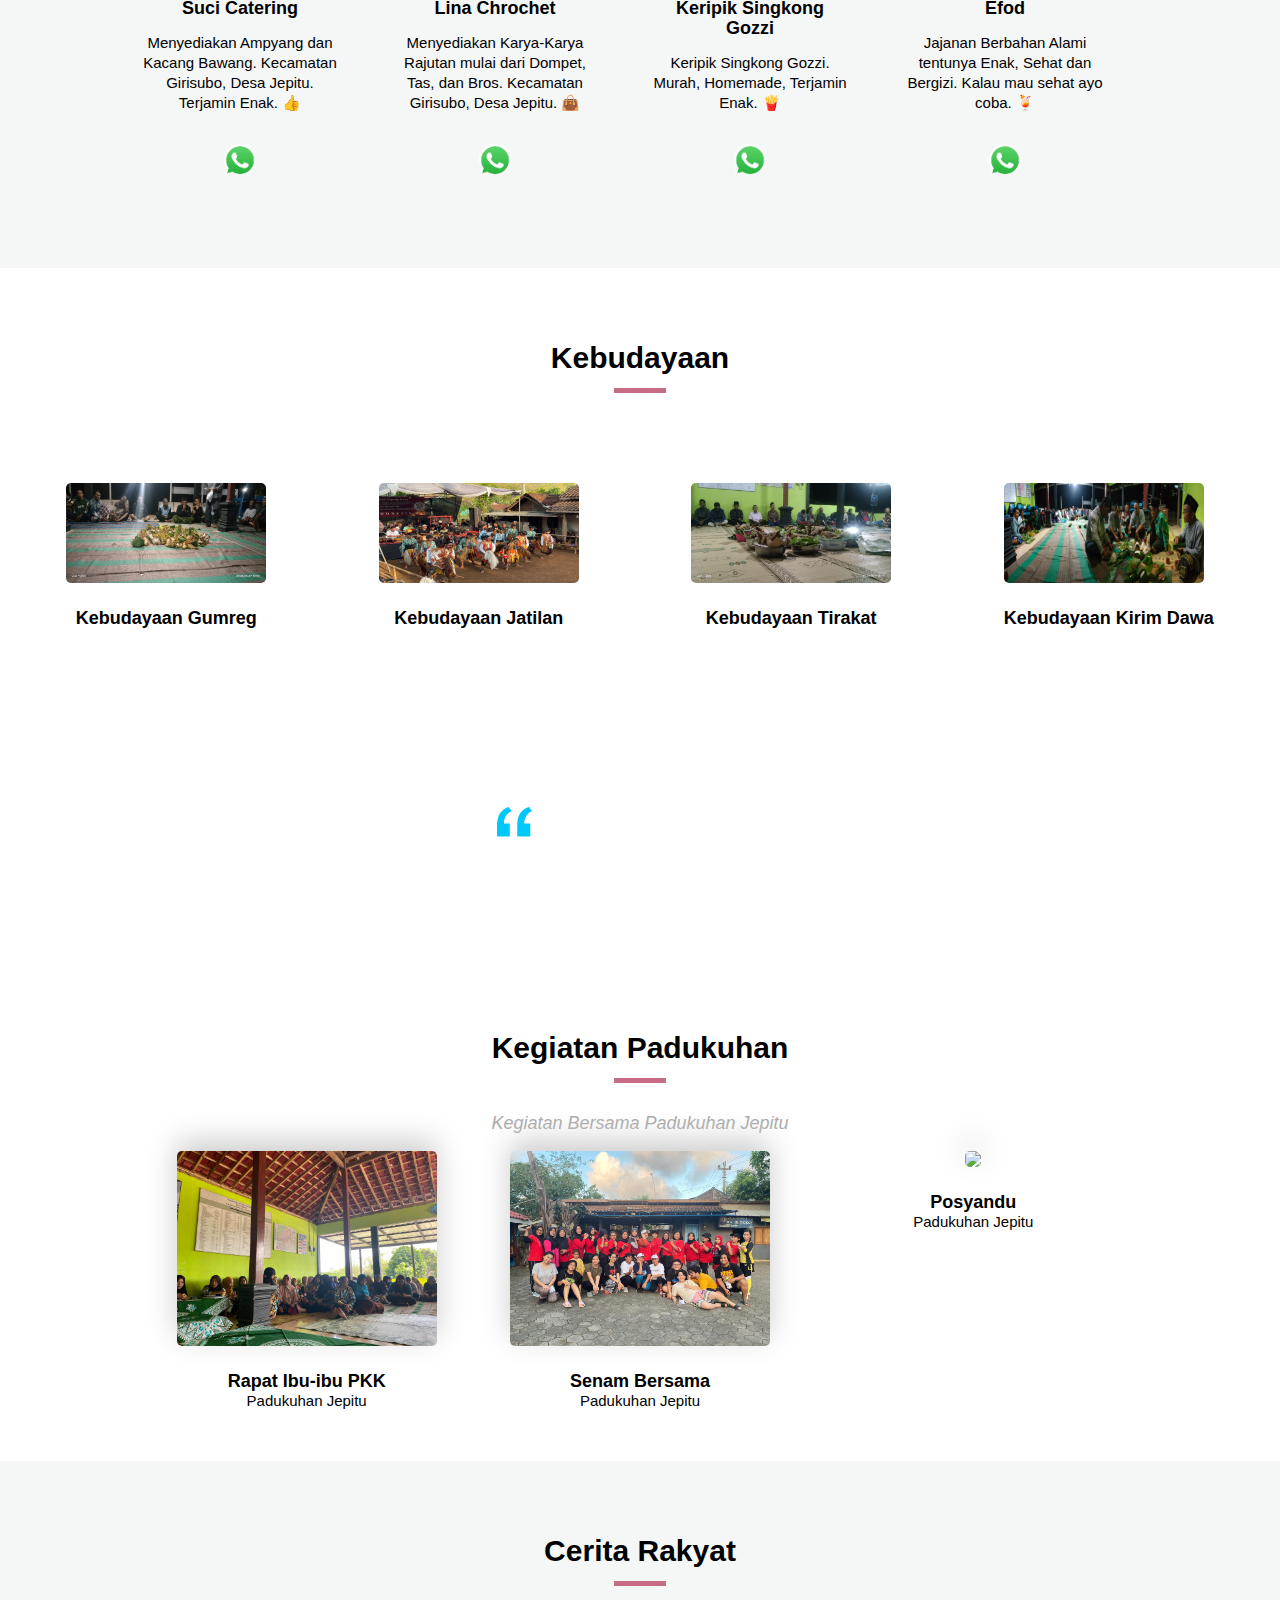
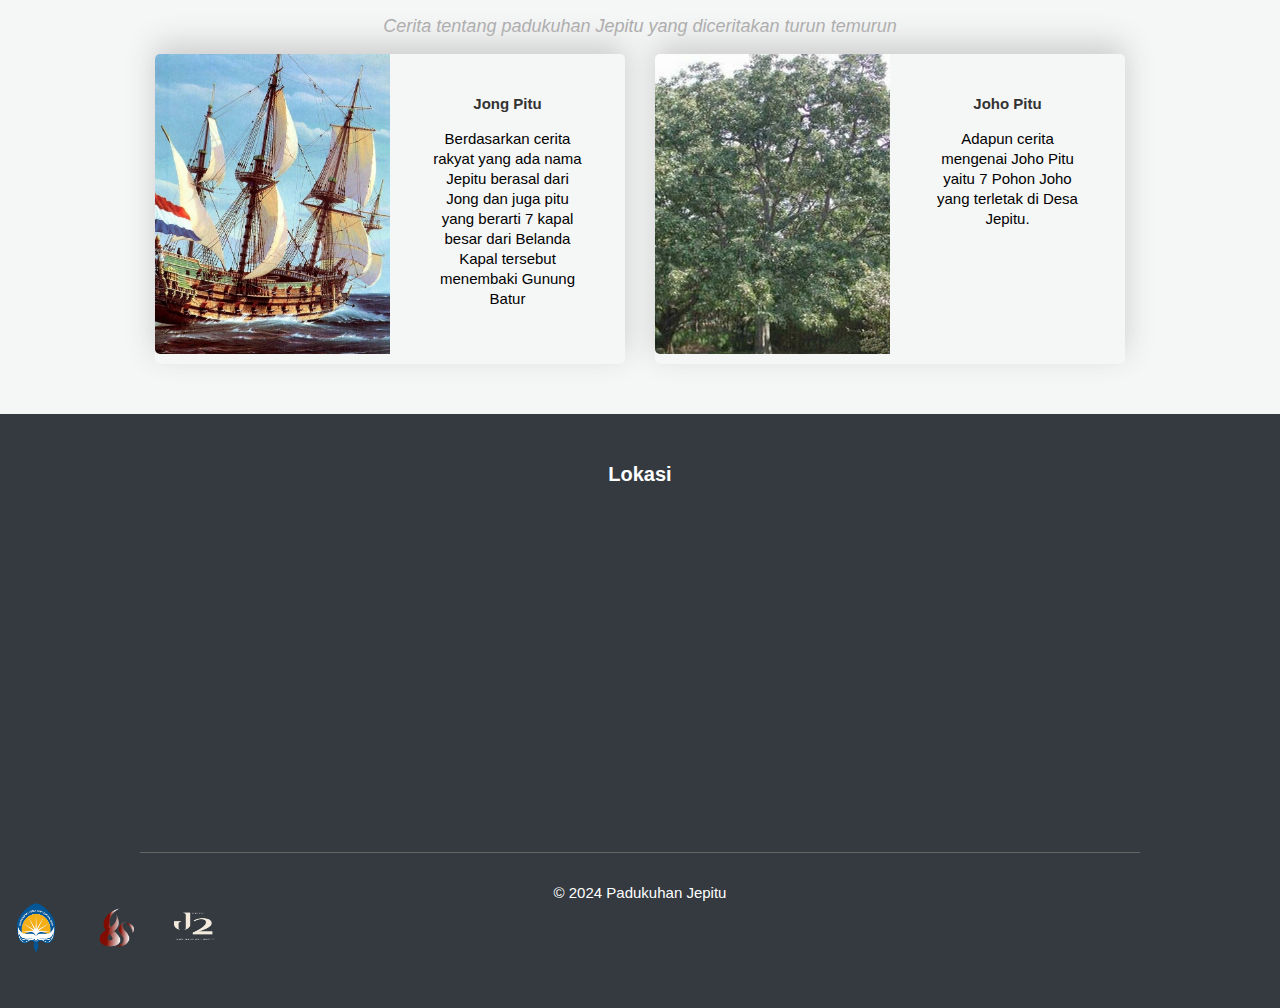
==== commit 0e4d56e8: "Add ons" ====
--- a/index.html
+++ b/index.html
@@ -84,7 +84,7 @@
                             <img src="asset/Efod.png" width="200px" height="200px">
                             <h6 style="width: 200px;">Efod</h6>
                             <p style="width: 200px;">Jajanan Berbahan Alami tentunya Enak, Sehat dan Bergizi. Kalau mau sehat ayo coba. &#127865</p>   
-                                <a href="https://wa.me/6281227939890/" target="_blank" rel="noopener noreferrer"><img src= "asset/Whatsapp.png" width="70px" height="70px"/></a>
+                                <a href="https://wa.me/6283867972404/" target="_blank" rel="noopener noreferrer"><img src= "asset/Whatsapp.png" width="70px" height="70px"/></a>
                             </p>
                         </div>  
                     </div>
@@ -178,6 +178,9 @@
                         &copy; 2024 Padukuhan Jepitu
                     </div>
                 </div>
+                <img src="asset/UAJY_LOGOGRAM.svg.png" width="75px" height="50px">
+                <img src="asset/KKN_85-removebg-preview.png" width="75px" height="50px">
+                <img src="asset/Logo_Jepitu_white.png" width="75px" height="50px">
             </footer>
         </div>
         <script src="https://code.jquery.com/jquery-3.7.1.min.js"
